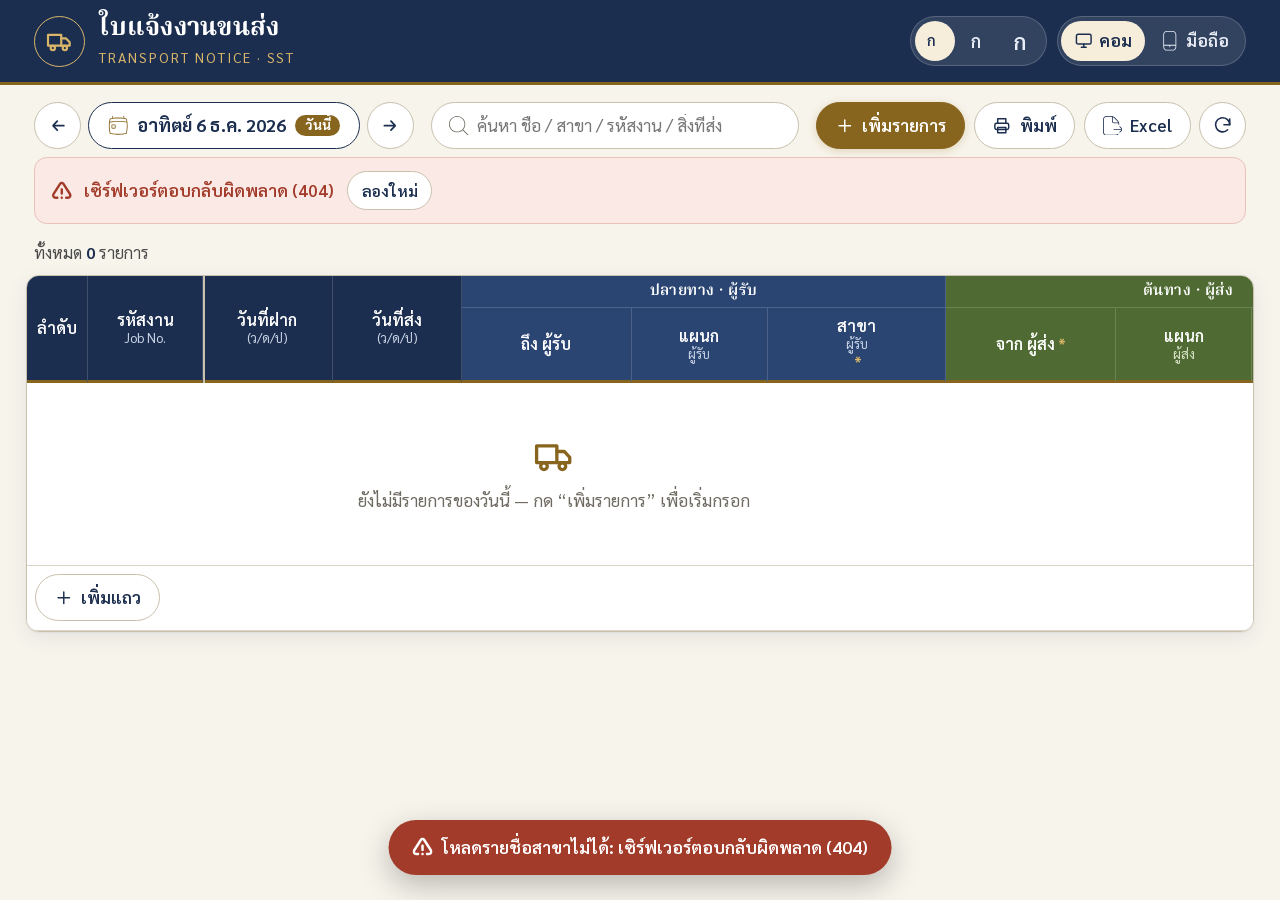
==== index.html @ 35121dd3 "Use root index and align transport form with supplied SST and All Shop workbooks" ====
<!DOCTYPE html>
<html lang="th">
<head>
  <meta charset="UTF-8">
  <meta name="viewport" content="width=device-width, initial-scale=1.0, viewport-fit=cover">
  <meta name="theme-color" content="#1B2E4F">
  <title>ใบแจ้งงานขนส่ง</title>
  <link rel="icon" href="data:image/svg+xml,%3Csvg xmlns='http://www.w3.org/2000/svg' viewBox='0 0 32 32'%3E%3Crect width='32' height='32' rx='8' fill='%231B2E4F'/%3E%3Cg fill='none' stroke='%23D9B66A' stroke-width='2' stroke-linecap='round' stroke-linejoin='round'%3E%3Cpath d='M5 10h12v10H5z'/%3E%3Cpath d='M17 13h5l4 4v3h-9'/%3E%3Ccircle cx='9.5' cy='22.5' r='2'/%3E%3Ccircle cx='21.5' cy='22.5' r='2'/%3E%3C/g%3E%3C/svg%3E">
  <link rel="preconnect" href="https://fonts.googleapis.com">
  <link rel="preconnect" href="https://fonts.gstatic.com" crossorigin>
  <link href="https://fonts.googleapis.com/css2?family=Sarabun:wght@400;500;600;700&family=Noto+Serif+Thai:wght@600;700&display=swap" rel="stylesheet">
  <link rel="stylesheet" href="docs/css/style.css">
</head>
<body>

  <!-- ===== หัวเว็บ ===== -->
  <header class="topbar">
    <div class="brand">
      <span class="brand-mark" id="brandMark"></span>
      <div class="brand-text">
        <h1>ใบแจ้งงานขนส่ง</h1>
        <p>Transport Notice · SST</p>
      </div>
    </div>
    <div class="top-tools">
      <div class="seg seg-size" role="group" aria-label="ขนาดตัวอักษร">
        <button type="button" data-size="1" aria-label="ตัวอักษรปกติ">ก</button>
        <button type="button" data-size="2" aria-label="ตัวอักษรใหญ่">ก</button>
        <button type="button" data-size="3" aria-label="ตัวอักษรใหญ่มาก">ก</button>
      </div>
      <div class="seg seg-view" role="group" aria-label="รูปแบบหน้าจอ">
        <button type="button" data-view="desktop" id="viewDesktop"></button>
        <button type="button" data-view="mobile" id="viewMobile"></button>
      </div>
    </div>
  </header>

  <!-- ===== แถบเครื่องมือ ===== -->
  <section class="toolbar">
    <div class="date-nav">
      <button type="button" class="btn-icon" id="datePrev" aria-label="วันก่อนหน้า"></button>
      <button type="button" class="date-current" id="dateCurrent"></button>
      <button type="button" class="btn-icon" id="dateNext" aria-label="วันถัดไป"></button>
      <button type="button" class="btn btn-ghost" id="dateToday">วันนี้</button>
    </div>
    <label class="search">
      <span id="searchIcon"></span>
      <input type="search" id="searchBox" placeholder="ค้นหา ชื่อ / สาขา / รหัสงาน / สิ่งที่ส่ง" autocomplete="off">
    </label>
    <div class="actions">
      <button type="button" class="btn btn-gold" id="btnAdd"></button>
      <button type="button" class="btn btn-ghost" id="btnPrint"></button>
      <button type="button" class="btn btn-ghost" id="btnExcel"></button>
      <button type="button" class="btn-icon" id="btnRefresh" aria-label="โหลดข้อมูลใหม่"></button>
    </div>
  </section>

  <div class="banner" id="banner" hidden></div>

  <div class="summary" id="summary"></div>

  <!-- ===== เวอร์ชันคอม: ตารางแบบ Excel ===== -->
  <main class="sheet-wrap" id="sheetWrap">
    <table class="sheet" id="sheet">
      <colgroup>
        <col class="c-no"><col class="c-job"><col class="c-date"><col class="c-date">
        <col class="c-name"><col class="c-dept"><col class="c-branch">
        <col class="c-name"><col class="c-dept"><col class="c-branch">
        <col class="c-item"><col class="c-qty"><col class="c-unit"><col class="c-remark"><col class="c-act">
      </colgroup>
      <thead>
        <tr class="hg">
          <th rowspan="2" class="sticky-1">ลำดับ</th>
          <th rowspan="2" class="sticky-2">รหัสงาน<small>Job No.</small></th>
          <th rowspan="2">วันที่ฝาก<small>(ว/ด/ป)</small></th>
          <th rowspan="2">วันที่ส่ง<small>(ว/ด/ป)</small></th>
          <th colspan="3" class="grp grp-to">ปลายทาง · ผู้รับ</th>
          <th colspan="3" class="grp grp-from">ต้นทาง · ผู้ส่ง</th>
          <th colspan="3" class="grp grp-item">สิ่งที่ส่ง</th>
          <th rowspan="2">หมายเหตุ</th>
          <th rowspan="2" class="th-act"></th>
        </tr>
        <tr class="hc">
          <th class="col-to">ถึง ผู้รับ</th>
          <th class="col-to">แผนก<small>ผู้รับ</small></th>
          <th class="col-to">สาขา<small>ผู้รับ</small><i class="req">*</i></th>
          <th class="col-from">จาก ผู้ส่ง<i class="req">*</i></th>
          <th class="col-from">แผนก<small>ผู้ส่ง</small></th>
          <th class="col-from">สาขา<small>ผู้ส่ง</small></th>
          <th class="col-item">รายละเอียด สิ่งที่ส่ง<i class="req">*</i></th>
          <th class="col-item">จำนวน</th>
          <th class="col-item">หน่วย</th>
        </tr>
      </thead>
      <tbody id="sheetBody"></tbody>
    </table>
  </main>

  <!-- ===== เวอร์ชันมือถือ: การ์ด ===== -->
  <main class="cards" id="cards"></main>
  <button type="button" class="fab" id="fab"></button>

  <!-- ===== ป๊อปอัพเลือกสาขา ===== -->
  <div class="overlay" id="branchModal" hidden>
    <div class="modal modal-branch" role="dialog" aria-modal="true" aria-labelledby="branchTitle">
      <div class="modal-head">
        <h2 id="branchTitle">เลือกสาขา</h2>
        <button type="button" class="btn-icon" data-close aria-label="ปิด"></button>
      </div>
      <label class="search search-lg">
        <span class="search-ic"></span>
        <input type="search" id="branchSearch" placeholder="พิมพ์รหัส ชื่อสาขา หรือเลขสาขา เช่น PG, Paragon, 0004" autocomplete="off" enterkeyhint="search">
      </label>
      <div class="chips" id="branchBrands"></div>
      <div class="branch-list" id="branchList" role="listbox"></div>
      <div class="modal-foot">
        <button type="button" class="btn btn-ghost" id="branchClear">ล้างค่าสาขา</button>
        <button type="button" class="btn btn-ghost" data-close>ปิด</button>
      </div>
    </div>
  </div>

  <!-- ===== ปฏิทิน ===== -->
  <div class="overlay overlay-light" id="calModal" hidden>
    <div class="modal modal-cal" role="dialog" aria-modal="true" aria-label="เลือกวันที่">
      <div class="cal-head">
        <button type="button" class="btn-icon" id="calPrev" aria-label="เดือนก่อน"></button>
        <div class="cal-title" id="calTitle"></div>
        <button type="button" class="btn-icon" id="calNext" aria-label="เดือนถัดไป"></button>
      </div>
      <div class="cal-grid cal-dow"><span>อา</span><span>จ</span><span>อ</span><span>พ</span><span>พฤ</span><span>ศ</span><span>ส</span></div>
      <div class="cal-grid" id="calDays"></div>
      <div class="cal-foot">
        <button type="button" class="btn btn-ghost" id="calToday">วันนี้</button>
        <button type="button" class="btn btn-ghost" id="calTomorrow">พรุ่งนี้</button>
        <button type="button" class="btn btn-ghost" data-close>ปิด</button>
      </div>
    </div>
  </div>

  <!-- ===== ฟอร์มกรอก (มือถือ) ===== -->
  <div class="overlay" id="formModal" hidden>
    <form class="modal modal-form" id="jobForm" role="dialog" aria-modal="true" aria-labelledby="formTitle" novalidate>
      <div class="modal-head">
        <h2 id="formTitle">เพิ่มรายการ</h2>
        <button type="button" class="btn-icon" data-close aria-label="ปิด"></button>
      </div>
      <div class="form-body" id="formBody"></div>
      <div class="modal-foot form-foot">
        <button type="button" class="btn btn-danger-ghost" id="formDelete" hidden></button>
        <button type="button" class="btn btn-ghost" data-close>ยกเลิก</button>
        <button type="submit" class="btn btn-gold btn-lg" id="formSave"></button>
      </div>
    </form>
  </div>

  <!-- ===== ยืนยัน ===== -->
  <div class="overlay" id="confirmModal" hidden>
    <div class="modal modal-confirm" role="alertdialog" aria-modal="true" aria-labelledby="confirmTitle">
      <h2 id="confirmTitle"></h2>
      <p id="confirmMsg"></p>
      <div class="modal-foot">
        <button type="button" class="btn btn-ghost" id="confirmNo">ไม่ใช่</button>
        <button type="button" class="btn btn-danger" id="confirmYes">ใช่</button>
      </div>
    </div>
  </div>

  <div class="toast" id="toast" role="status" aria-live="polite"></div>
  <div class="print-area" id="printArea"></div>

  <script src="docs/js/config.js"></script>
  <script src="docs/js/icons.js"></script>
  <script src="docs/js/app.js"></script>
</body>
</html>
---- docs/css/style.css ----
/* =============================================================================
   ใบแจ้งงานขนส่ง — สไตล์หลัก
   โทน: กรมท่า + ทอง + งาช้าง (หรู มินิมอล) · ตัวใหญ่ คอนทราสต์สูง อ่านง่ายสำหรับผู้สูงวัย
   ขนาดทุกอย่างเป็น rem → ปุ่ม "ก ก ก" ปรับ font-size ของ <html> แล้วขยายทั้งหน้า
   ============================================================================= */
:root {
  --navy: #1B2E4F;
  --navy-2: #2A4572;
  --navy-soft: #E6EBF3;
  --gold: #88651F;
  --gold-2: #D9B66A;
  --gold-soft: #F6EEDB;
  --green: #4F6B33;
  --green-soft: #EAF0E0;
  --lav: #E7E8F6;
  --bg: #F7F4EC;
  --paper: #FFFFFF;
  --line: #DCD5C6;
  --line-2: #C9C0AD;
  --ink: #1C1C1C;
  --ink-2: #4A4A4A;
  --muted: #6E6A61;
  --ok: #2E7D4F;
  --ok-soft: #E3F2E8;
  --danger: #A23B2A;
  --danger-soft: #FBE9E5;
  --radius: 0.75rem;
  --shadow: 0 1px 2px rgba(27, 46, 79, .06), 0 6px 20px rgba(27, 46, 79, .08);
  --font: "Sarabun", "Noto Sans Thai", "Leelawadee UI", Tahoma, sans-serif;
  --serif: "Noto Serif Thai", "Sarabun", serif;
  color-scheme: light;
}

html { font-size: 17px; -webkit-text-size-adjust: 100%; }
html[data-size="2"] { font-size: 19px; }
html[data-size="3"] { font-size: 21px; }
.is-today { flex-shrink: 0; white-space: nowrap; }

@media (prefers-reduced-motion: reduce) {
  *, *::before, *::after { animation-duration: .01ms !important; transition-duration: .01ms !important; scroll-behavior: auto !important; }
}

* { box-sizing: border-box; }

body {
  margin: 0;
  background: var(--bg);
  color: var(--ink);
  font-family: var(--font);
  font-size: 1rem;
  line-height: 1.5;
  min-height: 100vh;
}

button, input, select, textarea { font: inherit; color: inherit; }
button { cursor: pointer; }
[hidden] { display: none !important; }

.ic { width: 1.15em; height: 1.15em; fill: currentColor; flex-shrink: 0; vertical-align: -0.2em; }

:focus-visible { outline: 3px solid var(--gold-2); outline-offset: 2px; }

/* ---------- ปุ่ม ---------- */
.btn {
  display: inline-flex; align-items: center; justify-content: center; gap: .45rem;
  min-height: 2.75rem; padding: .45rem 1.05rem;
  border-radius: 999px; border: 1.5px solid transparent;
  font-weight: 600; white-space: nowrap;
  transition: background .15s, border-color .15s, transform .05s;
}
.btn:active { transform: translateY(1px); }
.btn-gold { background: var(--gold); color: #fff; border-color: var(--gold); box-shadow: 0 2px 8px rgba(176, 138, 62, .3); }
.btn-gold:hover { background: #9C7A35; }
.btn-ghost { background: var(--paper); border-color: var(--line-2); color: var(--navy); }
.btn-ghost:hover { border-color: var(--navy); background: var(--navy-soft); }
.btn-ok { background: var(--ok); color: #fff; border-color: var(--ok); }
.btn-ok:hover { background: #256B42; }
.btn-danger { background: var(--danger); color: #fff; border-color: var(--danger); }
.btn-danger-ghost { background: var(--paper); color: var(--danger); border-color: #E2B6AD; margin-right: auto; }
.btn-lg { min-height: 3.2rem; padding-inline: 1.6rem; font-size: 1.08rem; }
.btn-sm { min-height: 2.3rem; padding: .25rem .8rem; font-size: .92rem; }

.btn-icon {
  display: inline-grid; place-items: center;
  width: 2.75rem; height: 2.75rem; border-radius: 999px;
  border: 1.5px solid var(--line-2); background: var(--paper); color: var(--navy);
}
.btn-icon:hover { border-color: var(--navy); background: var(--navy-soft); }
.btn-icon .ic { width: 1.25rem; height: 1.25rem; }

/* ---------- หัวเว็บ ---------- */
.topbar {
  display: flex; align-items: center; justify-content: space-between; gap: 1rem;
  padding: .85rem clamp(1rem, 3vw, 2rem);
  background: var(--navy);
  color: #fff;
  border-bottom: 3px solid var(--gold);
}
.brand { display: flex; align-items: center; gap: .85rem; min-width: 0; }
.brand-mark {
  display: grid; place-items: center; flex-shrink: 0;
  width: 3rem; height: 3rem; border-radius: 50%;
  border: 1.5px solid var(--gold-2); color: var(--gold-2);
}
.brand-mark .ic { width: 1.7rem; height: 1.7rem; }
.brand-text h1 { margin: 0; font-family: var(--serif); font-weight: 700; font-size: 1.5rem; line-height: 1.2; letter-spacing: .01em; }
.brand-text p { margin: .1rem 0 0; color: var(--gold-2); font-size: .82rem; letter-spacing: .14em; text-transform: uppercase; }

.top-tools { display: flex; gap: .6rem; align-items: center; }
.seg { display: inline-flex; padding: .2rem; gap: .15rem; border-radius: 999px; background: rgba(255, 255, 255, .1); border: 1px solid rgba(255, 255, 255, .18); }
.seg button {
  display: inline-flex; align-items: center; gap: .35rem;
  min-height: 2.4rem; min-width: 2.4rem; padding: 0 .75rem;
  border: 0; border-radius: 999px; background: transparent; color: #E9EDF5; font-weight: 600;
}
.seg button.on { background: var(--gold-soft); color: var(--navy); }
.seg-size button:nth-child(1) { font-size: .85rem; }
.seg-size button:nth-child(2) { font-size: 1.05rem; }
.seg-size button:nth-child(3) { font-size: 1.3rem; }

/* ---------- แถบเครื่องมือ ---------- */
.toolbar {
  display: flex; flex-wrap: wrap; align-items: center; gap: .75rem 1rem;
  padding: 1rem clamp(1rem, 3vw, 2rem) .5rem;
}
.date-nav { display: flex; align-items: center; gap: .45rem; }
.date-current {
  display: inline-flex; align-items: center; gap: .55rem;
  min-height: 2.75rem; padding: .35rem 1.1rem;
  border-radius: 999px; border: 1.5px solid var(--navy); background: var(--paper);
  color: var(--navy); font-weight: 700; font-size: 1.05rem;
}
.date-current:hover { background: var(--navy-soft); }
.date-current .ic { color: var(--gold); }
.date-current .is-today { font-size: .78rem; font-weight: 700; color: #fff; background: var(--gold); border-radius: 999px; padding: .05rem .55rem; }

.search {
  min-width: 0;
  flex: 1 1 18rem; display: flex; align-items: center; gap: .5rem;
  min-height: 2.75rem; padding: 0 1rem;
  border-radius: 999px; border: 1.5px solid var(--line-2); background: var(--paper); color: var(--muted);
}
.search:focus-within { border-color: var(--navy); box-shadow: 0 0 0 3px var(--navy-soft); }
.search input { flex: 1; min-width: 0; border: 0; outline: 0; background: transparent; color: var(--ink); padding: .5rem 0; }
.actions { display: flex; flex-wrap: wrap; gap: .5rem; align-items: center; }

.summary { padding: .25rem clamp(1rem, 3vw, 2rem) .6rem; color: var(--ink-2); font-size: .95rem; }
.summary b { color: var(--navy); }

.banner {
  margin: 0 clamp(1rem, 3vw, 2rem) .75rem; padding: .75rem 1rem;
  display: flex; align-items: center; gap: .75rem; flex-wrap: wrap;
  border-radius: var(--radius); background: var(--danger-soft); color: var(--danger); border: 1px solid #E8C2B9; font-weight: 600;
}

/* =============================================================================
   เวอร์ชันคอม: ตารางแบบ Excel
   ============================================================================= */
.sheet-wrap {
  margin: 0 clamp(.5rem, 2vw, 2rem) 2rem;
  overflow: auto;
  max-height: calc(100vh - 13rem);
  background: var(--paper);
  border: 1px solid var(--line-2);
  border-radius: var(--radius);
  box-shadow: var(--shadow);
}
.sheet { border-collapse: separate; border-spacing: 0; width: max-content; min-width: 100%; table-layout: fixed; }
.c-no { width: 3.6rem; } .c-job { width: 6.8rem; } .c-date { width: 7.6rem; }
.c-name { width: 10rem; } .c-dept { width: 8rem; } .c-branch { width: 10.5rem; }
.c-item { width: 14rem; } .c-qty { width: 8.4rem; } .c-unit { width: 6.2rem; } .c-remark { width: 11rem; } .c-act { width: 8.8rem; }

.sheet thead { position: sticky; top: 0; z-index: 3; }
.sheet th {
  background: var(--navy); color: #fff; font-weight: 600; font-size: .95rem; line-height: 1.25;
  padding: .45rem .4rem; text-align: center; vertical-align: middle;
  border-right: 1px solid rgba(255, 255, 255, .16); border-bottom: 1px solid rgba(255, 255, 255, .16);
}
.sheet th small { display: block; font-weight: 400; font-size: .76rem; color: #CBD5E6; }
.sheet .hc th { border-bottom: 3px solid var(--gold); }
.sheet .hg th[rowspan] { border-bottom: 3px solid var(--gold); }
.sheet th.grp { font-family: var(--serif); letter-spacing: .03em; padding: .35rem; font-size: .9rem; }
.sheet th.grp-to, .sheet th.col-to { background: var(--navy-2); }
.sheet th.grp-from, .sheet th.col-from { background: var(--green); }
.sheet th.col-from small { color: #DCE6CD; }
.sheet th.grp-item, .sheet th.col-item { background: #7B5E26; }
.sheet th.col-item small { color: #EADBB8; }
.sheet .req { color: var(--gold-2); font-style: normal; margin-left: .15rem; }

.sheet td {
  height: 3.1rem; padding: 0;
  border-right: 1px solid var(--line); border-bottom: 1px solid var(--line);
  background: var(--paper); vertical-align: middle;
}
.sheet tbody tr:hover td { background: #FDFBF5; }
.sheet tbody tr:hover td.td-job { background: #DCDEF2; }

.sticky-1, .sticky-2 { position: sticky; z-index: 2; }
.sticky-1 { left: 0; }
.sticky-2 { left: 3.6rem; box-shadow: 2px 0 0 var(--line-2); }
.sheet thead .sticky-1, .sheet thead .sticky-2 { z-index: 4; }

.td-no { text-align: center; font-weight: 700; color: var(--navy); background: #FBF8F1 !important; }
.td-job { text-align: center; font-weight: 700; color: var(--navy); background: var(--lav) !important; letter-spacing: .02em; }
.td-job .draft-tag { font-size: .8rem; font-weight: 600; color: var(--gold); background: var(--gold-soft); border-radius: 999px; padding: .1rem .5rem; }

/* ช่องกรอกในตาราง = หน้าตาเหมือนเซลล์ Excel */
.cell-in, .cell-btn {
  display: block; width: 100%; height: 100%; min-height: 3.1rem;
  padding: .3rem .55rem;
  border: 0; border-radius: 0; background: transparent; color: var(--ink);
  text-align: left; outline: none;
}
.cell-in:focus, .cell-btn:focus { box-shadow: inset 0 0 0 2.5px var(--gold); background: #FFFDF6; }
.cell-in::placeholder { color: #B3AC9E; }
select.cell-in { appearance: none; -webkit-appearance: none; padding-right: 1.8rem; cursor: pointer;
  background: url("data:image/svg+xml,%3Csvg xmlns='http://www.w3.org/2000/svg' viewBox='0 0 24 24'%3E%3Cpath d='M7 10l5 5 5-5' fill='none' stroke='%231B2E4F' stroke-width='2' stroke-linecap='round' stroke-linejoin='round'/%3E%3C/svg%3E") no-repeat right .45rem center / 1.1rem; }
.cell-btn { display: flex; align-items: center; gap: .4rem; overflow: hidden; }
.cell-btn:hover { background: var(--gold-soft); }
.cell-btn .ic { color: var(--gold); }
.cell-date { justify-content: center; font-variant-numeric: tabular-nums; }
.cell-branch .b-code { font-weight: 700; color: var(--navy); }
.cell-branch .b-name { color: var(--ink-2); font-size: .85rem; white-space: nowrap; overflow: hidden; text-overflow: ellipsis; min-width: 0; }
.cell-branch .b-empty { color: #B3AC9E; }
.td-missing { background: var(--danger-soft) !important; }
.td-missing .cell-in::placeholder, .td-missing .b-empty { color: #C98E83; }

/* ตัวเพิ่ม-ลดจำนวน  [-] 21 [+] */
.stepper { display: flex; align-items: center; justify-content: center; gap: .2rem; height: 100%; padding: 0 .25rem; }
.stepper button {
  display: grid; place-items: center; flex-shrink: 0;
  width: 2.1rem; height: 2.1rem; border-radius: 50%;
  border: 1.5px solid var(--line-2); background: var(--paper); color: var(--navy);
}
.stepper button:hover { border-color: var(--navy); background: var(--navy-soft); }
.stepper input {
  width: 3.2rem; min-width: 0; text-align: center; font-weight: 700; font-size: 1.05rem;
  border: 0; border-bottom: 2px solid var(--line); background: transparent; padding: .2rem 0;
  -moz-appearance: textfield; appearance: textfield;
}
.stepper input:focus { outline: none; border-bottom-color: var(--gold); }
.stepper input::-webkit-outer-spin-button, .stepper input::-webkit-inner-spin-button { -webkit-appearance: none; margin: 0; }

.td-act { padding: 0 .35rem !important; }
.row-act { display: flex; align-items: center; justify-content: center; gap: .3rem; }
.row-act .btn-icon { width: 2.3rem; height: 2.3rem; }
.row-act .btn-icon .ic { width: 1.05rem; height: 1.05rem; }
.row-act .btn-icon.del:hover { color: var(--danger); border-color: var(--danger); background: var(--danger-soft); }
.status { display: inline-grid; place-items: center; width: 1.6rem; height: 1.6rem; }
.status.ok { color: var(--ok); }
.status.err { color: var(--danger); cursor: pointer; }
.status.saving::after {
  content: ""; width: 1rem; height: 1rem; border-radius: 50%;
  border: 2.5px solid var(--gold-soft); border-top-color: var(--gold); animation: spin .8s linear infinite;
}
@keyframes spin { to { transform: rotate(360deg); } }

tr.is-draft td { background: #FFFCF3; }
tr.is-draft td.td-no { color: var(--muted); }
tr.flash td { animation: flash 1.6s ease-out; }
@keyframes flash { from { background: var(--gold-soft); } }

.sheet-empty td { height: auto; padding: 3rem 1rem; text-align: center; color: var(--muted); background: var(--paper) !important; }
.sheet-empty .ic { width: 2.6rem; height: 2.6rem; color: var(--gold); display: block; margin: 0 auto .6rem; }
.add-row td { background: var(--paper) !important; padding: .5rem; height: auto; }

/* =============================================================================
   เวอร์ชันมือถือ: การ์ด
   ============================================================================= */
.cards { display: none; padding: 0 1rem 7rem; gap: .9rem; flex-direction: column; }
.card {
  position: relative; background: var(--paper); border: 1px solid var(--line); border-radius: 1rem;
  box-shadow: var(--shadow); padding: 1rem 1rem .85rem; overflow: hidden;
}
.card::before { content: ""; position: absolute; inset: 0 auto 0 0; width: 5px; background: var(--gold); }
.card-top { display: flex; align-items: center; gap: .65rem; margin-bottom: .55rem; }
.card-no {
  display: grid; place-items: center; flex-shrink: 0;
  width: 2.3rem; height: 2.3rem; border-radius: 50%; background: var(--navy); color: #fff; font-weight: 700;
}
.card-job { font-weight: 700; color: var(--navy); font-size: 1.12rem; letter-spacing: .02em; }
.card-date { margin-left: auto; text-align: right; font-size: .85rem; color: var(--ink-2); line-height: 1.3; }
.card-date b { color: var(--ink); font-size: .95rem; }
.card-row { display: grid; grid-template-columns: 4.3rem 1fr; gap: .5rem; padding: .4rem 0; border-top: 1px dashed var(--line); }
.card-row .lbl { font-size: .85rem; font-weight: 700; padding-top: .1rem; }
.card-row .lbl.to { color: var(--navy-2); }
.card-row .lbl.from { color: var(--green); }
.card-row .lbl.item { color: var(--gold); }
.card-row .main { font-weight: 600; }
.card-row .main .b-code { color: var(--navy); font-weight: 700; }
.card-row .sub { color: var(--ink-2); font-size: .92rem; }
.card-qty { display: inline-block; margin-left: .35rem; padding: .05rem .6rem; border-radius: 999px; background: var(--gold-soft); color: #7A5D22; font-weight: 700; white-space: nowrap; }
.card-act { display: flex; gap: .5rem; margin-top: .6rem; }
.card-act .btn { flex: 1; min-height: 2.6rem; padding-inline: .5rem; }
.card-act .del { color: var(--danger); flex: 0 0 auto; }
.cards-empty { text-align: center; padding: 3rem 1rem; color: var(--muted); }
.cards-empty .ic { width: 3rem; height: 3rem; color: var(--gold); display: block; margin: 0 auto .75rem; }

.fab {
  display: none; position: fixed; z-index: 20;
  right: 1rem; bottom: calc(1rem + env(safe-area-inset-bottom));
  align-items: center; gap: .5rem;
  min-height: 3.6rem; padding: 0 1.5rem;
  border: 0; border-radius: 999px; background: var(--gold); color: #fff;
  font-size: 1.12rem; font-weight: 700; box-shadow: 0 6px 20px rgba(176, 138, 62, .45);
}
.fab .ic { width: 1.4rem; height: 1.4rem; }

/* สลับรูปแบบหน้าจอ */
body.view-mobile .sheet-wrap { display: none; }
body.view-mobile .cards { display: flex; }
body.view-mobile .fab { display: inline-flex; }
body.view-mobile #btnAdd { display: none; }

/* =============================================================================
   ป๊อปอัพ
   ============================================================================= */
.overlay {
  position: fixed; inset: 0; z-index: 50;
  display: flex; align-items: center; justify-content: center; padding: 1rem;
  background: rgba(19, 30, 50, .5);
  animation: fade .15s ease-out;
}
.overlay-light { background: rgba(19, 30, 50, .25); }
@keyframes fade { from { opacity: 0; } }
.modal {
  width: min(36rem, 100%); max-height: calc(100vh - 2rem); display: flex; flex-direction: column;
  background: var(--paper); border-radius: 1.1rem; box-shadow: 0 20px 60px rgba(0, 0, 0, .25);
  border-top: 4px solid var(--gold);
  animation: pop .18s ease-out;
}
@keyframes pop { from { transform: translateY(10px); opacity: 0; } }
.modal-head { display: flex; align-items: center; justify-content: space-between; gap: 1rem; padding: 1rem 1.25rem .5rem; }
.modal-head h2, .modal-confirm h2 { margin: 0; font-family: var(--serif); color: var(--navy); font-size: 1.3rem; }
.modal-foot { display: flex; justify-content: flex-end; gap: .6rem; padding: .85rem 1.25rem 1.1rem; border-top: 1px solid var(--line); flex-wrap: wrap; }

/* เลือกสาขา */
.modal-branch { height: min(42rem, calc(100vh - 2rem)); }
.modal .search-lg { margin: .25rem 1.25rem .6rem; min-height: 3.2rem; flex: 0 0 auto; font-size: 1.08rem; }
.chips { display: flex; gap: .4rem; padding: 0 1.25rem .6rem; flex-wrap: wrap; }
.chip {
  min-height: 2.3rem; padding: 0 .95rem; border-radius: 999px;
  border: 1.5px solid var(--line-2); background: var(--paper); color: var(--ink-2); font-weight: 600; font-size: .92rem;
}
.chip.on { background: var(--navy); border-color: var(--navy); color: #fff; }
.branch-list { flex: 1; overflow-y: auto; padding: 0 .75rem .5rem; overscroll-behavior: contain; }
.bl-head { padding: .6rem .5rem .3rem; font-size: .82rem; font-weight: 700; color: var(--gold); letter-spacing: .05em; }
.bl-item {
  display: flex; align-items: center; gap: .75rem; width: 100%;
  min-height: 3.4rem; padding: .45rem .6rem; margin-bottom: .2rem;
  border: 1.5px solid transparent; border-radius: .7rem; background: transparent; text-align: left;
}
.bl-item:hover, .bl-item.active { background: var(--gold-soft); border-color: var(--gold-2); }
.bl-item.selected { background: var(--navy-soft); border-color: var(--navy); }
.bl-code {
  flex-shrink: 0; min-width: 4.6rem; padding: .2rem .55rem; border-radius: .5rem; text-align: center;
  background: var(--navy); color: #fff; font-weight: 700; letter-spacing: .02em;
}
.bl-name { flex: 1; min-width: 0; font-weight: 600; }
.bl-meta { flex-shrink: 0; font-size: .82rem; color: var(--muted); text-align: right; line-height: 1.25; }
.bl-item mark { background: #F5DFA6; color: inherit; border-radius: .2rem; padding: 0 .05rem; }
.bl-free .bl-code { background: var(--gold); }
.bl-more { padding: .75rem .5rem; text-align: center; color: var(--muted); font-size: .9rem; }

/* ปฏิทิน */
.modal-cal { width: min(25rem, 100%); padding-bottom: 0; }
.cal-head { display: flex; align-items: center; justify-content: space-between; padding: 1rem 1rem .5rem; }
.cal-title { text-align: center; font-family: var(--serif); font-weight: 700; color: var(--navy); font-size: 1.2rem; line-height: 1.25; }
.cal-title small { display: block; font-family: var(--font); font-weight: 400; font-size: .8rem; color: var(--muted); }
.cal-grid { display: grid; grid-template-columns: repeat(7, 1fr); gap: .25rem; padding: 0 1rem; }
.cal-dow span { text-align: center; font-size: .85rem; font-weight: 700; color: var(--muted); padding: .2rem 0; }
.cal-dow span:first-child { color: var(--danger); }
.cal-day {
  aspect-ratio: 1; min-height: 2.6rem; border-radius: 50%;
  border: 1.5px solid transparent; background: transparent; font-weight: 600; font-size: 1.05rem;
  font-variant-numeric: tabular-nums;
}
.cal-day:hover { background: var(--gold-soft); }
.cal-day.out { color: #BDB6A8; }
.cal-day.today { border-color: var(--gold); color: var(--gold); }
.cal-day.sel { background: var(--navy); color: #fff; border-color: var(--navy); }
.cal-foot { display: flex; gap: .5rem; padding: .85rem 1rem 1rem; justify-content: center; flex-wrap: wrap; }

/* ฟอร์ม */
.modal-form { width: min(40rem, 100%); height: min(52rem, calc(100vh - 2rem)); }
.form-body { flex: 1; overflow-y: auto; padding: .25rem 1.25rem 1rem; overscroll-behavior: contain; }
.fsec { margin-top: .9rem; padding: .85rem .9rem .95rem; border-radius: .9rem; border: 1px solid var(--line); background: #FDFBF6; }
.fsec h3 { margin: 0 0 .55rem; font-size: 1rem; font-family: var(--serif); display: flex; align-items: center; gap: .45rem; }
.fsec.to h3 { color: var(--navy-2); }
.fsec.from h3 { color: var(--green); }
.fsec.item h3 { color: var(--gold); }
.fsec.to { border-left: 5px solid var(--navy-2); }
.fsec.from { border-left: 5px solid var(--green); }
.fsec.item { border-left: 5px solid var(--gold); }
.fgrid { display: grid; grid-template-columns: 1fr 1fr; gap: .7rem; }
.fgrid .full { grid-column: 1 / -1; }
.field label { display: block; font-size: .92rem; font-weight: 700; color: var(--ink-2); margin-bottom: .25rem; }
.field label .req { color: var(--danger); }
.f-in, .f-btn {
  display: flex; align-items: center; gap: .5rem; width: 100%;
  min-height: 3.1rem; padding: .5rem .85rem;
  border: 1.5px solid var(--line-2); border-radius: .7rem; background: var(--paper); text-align: left;
}
.f-in:focus, .f-btn:focus { outline: none; border-color: var(--navy); box-shadow: 0 0 0 3px var(--navy-soft); }
textarea.f-in { min-height: 4.6rem; resize: vertical; }
select.f-in { appearance: none; -webkit-appearance: none; font-weight: 600;
  background: var(--paper) url("data:image/svg+xml,%3Csvg xmlns='http://www.w3.org/2000/svg' viewBox='0 0 24 24'%3E%3Cpath d='M7 10l5 5 5-5' fill='none' stroke='%231B2E4F' stroke-width='2' stroke-linecap='round' stroke-linejoin='round'/%3E%3C/svg%3E") no-repeat right .8rem center / 1.2rem; }
.f-btn .ic { color: var(--gold); }
.f-btn .ph { color: #9C958A; }
.f-btn .b-code { font-weight: 700; color: var(--navy); }
.f-btn .b-name { color: var(--ink-2); font-size: .92rem; overflow: hidden; text-overflow: ellipsis; white-space: nowrap; }
.field.missing .f-in, .field.missing .f-btn { border-color: var(--danger); background: var(--danger-soft); }
.stepper-lg { justify-content: flex-start; gap: .6rem; padding: 0; }
.stepper-lg button { width: 3.1rem; height: 3.1rem; }
.stepper-lg button .ic { width: 1.4rem; height: 1.4rem; }
.stepper-lg input { width: 4.6rem; font-size: 1.4rem; border: 1.5px solid var(--line-2); border-radius: .7rem; padding: .35rem 0; background: var(--paper); }
.form-foot .btn-lg { min-width: 9rem; }

.modal-confirm { width: min(26rem, 100%); padding: 1.4rem 1.4rem 0; }
.modal-confirm p { margin: .6rem 0 1.2rem; color: var(--ink-2); font-size: 1.05rem; }
.modal-confirm .modal-foot { margin: 0 -1.4rem; }

/* แจ้งเตือนสั้น */
.toast {
  position: fixed; left: 50%; bottom: calc(1.5rem + env(safe-area-inset-bottom)); z-index: 80;
  transform: translate(-50%, 150%); opacity: 0; pointer-events: none;
  max-width: calc(100vw - 2rem); padding: .85rem 1.4rem; border-radius: 999px;
  background: var(--navy); color: #fff; font-weight: 600; font-size: 1.02rem; box-shadow: 0 10px 30px rgba(0, 0, 0, .25);
  display: flex; align-items: center; gap: .55rem;
  transition: transform .25s, opacity .25s;
}
.toast.show { transform: translate(-50%, 0); opacity: 1; }
.toast.ok { background: var(--ok); }
.toast.err { background: var(--danger); }
body.view-mobile .toast { bottom: calc(5.5rem + env(safe-area-inset-bottom)); }

/* =============================================================================
   จอเล็ก
   ============================================================================= */
@media (max-width: 720px) {
  .topbar { padding: .7rem 1rem; }
  .brand-mark { width: 2.5rem; height: 2.5rem; }
  .brand-text h1 { font-size: 1.22rem; }
  .brand-text p { font-size: .7rem; letter-spacing: .1em; }
  .topbar { flex-wrap: wrap; row-gap: .6rem; }
  .top-tools { margin-left: auto; }
  .seg button { padding: 0 .55rem; min-width: 2.3rem; }
  .seg button .lbl { display: none; }
  .toolbar { padding: .85rem 1rem .4rem; }
  .date-nav { width: 100%; }
  .date-nav .btn-icon { flex-shrink: 0; }
  .date-current { flex: 1; min-width: 0; justify-content: center; padding-inline: .5rem; }
  .toolbar .search { flex-basis: 100%; }
  .actions { width: 100%; }
  .actions .btn-ghost { flex: 1; }
  .summary { padding-inline: 1rem; }
  .overlay { padding: 0; align-items: flex-end; }
  .modal { width: 100%; max-height: 100%; border-radius: 1.1rem 1.1rem 0 0; }
  .modal-branch, .modal-form { height: 100%; border-radius: 0; }
  .modal-cal { border-radius: 1.1rem 1.1rem 0 0; padding-bottom: env(safe-area-inset-bottom); }
  .modal-confirm { border-radius: 1.1rem 1.1rem 0 0; }
  .fgrid { grid-template-columns: 1fr; }
  .fgrid.fgrid-2 { grid-template-columns: 1fr 1fr; gap: .5rem; }
  .fgrid-2 .f-btn { padding-inline: .6rem; gap: .35rem; }
  .modal-foot { padding-bottom: calc(1rem + env(safe-area-inset-bottom)); }
}

@media (max-width: 400px) {
  .date-current .is-today { display: none; }
  html[data-size="3"] .card-act { flex-wrap: wrap; }
  html[data-size="3"] .card-act .del { flex: 1 1 100%; }
}

/* =============================================================================
   พิมพ์ (A4 แนวนอน)
   ============================================================================= */
.print-area { display: none; }
@media print {
  @page { size: A4 landscape; margin: 10mm; }
  html { font-size: 11px; }
  body { background: #fff; }
  body > *:not(.print-area) { display: none !important; }
  .print-area { display: block; color: #000; }
  .print-area h1 { font-family: var(--serif); font-size: 1.6rem; margin: 0 0 .2rem; }
  .print-area .p-meta { display: flex; justify-content: space-between; margin-bottom: .6rem; font-size: 1rem; }
  .print-area table { width: 100%; border-collapse: collapse; }
  .print-area th, .print-area td { border: 1px solid #555; padding: .3rem .35rem; text-align: center; font-size: .95rem; }
  .print-area th { background: #1B2E4F !important; color: #fff !important; -webkit-print-color-adjust: exact; print-color-adjust: exact; }
  .print-area th.from { background: #4F6B33 !important; }
  .print-area td.l { text-align: left; }
  .print-area tr { break-inside: avoid; }
}
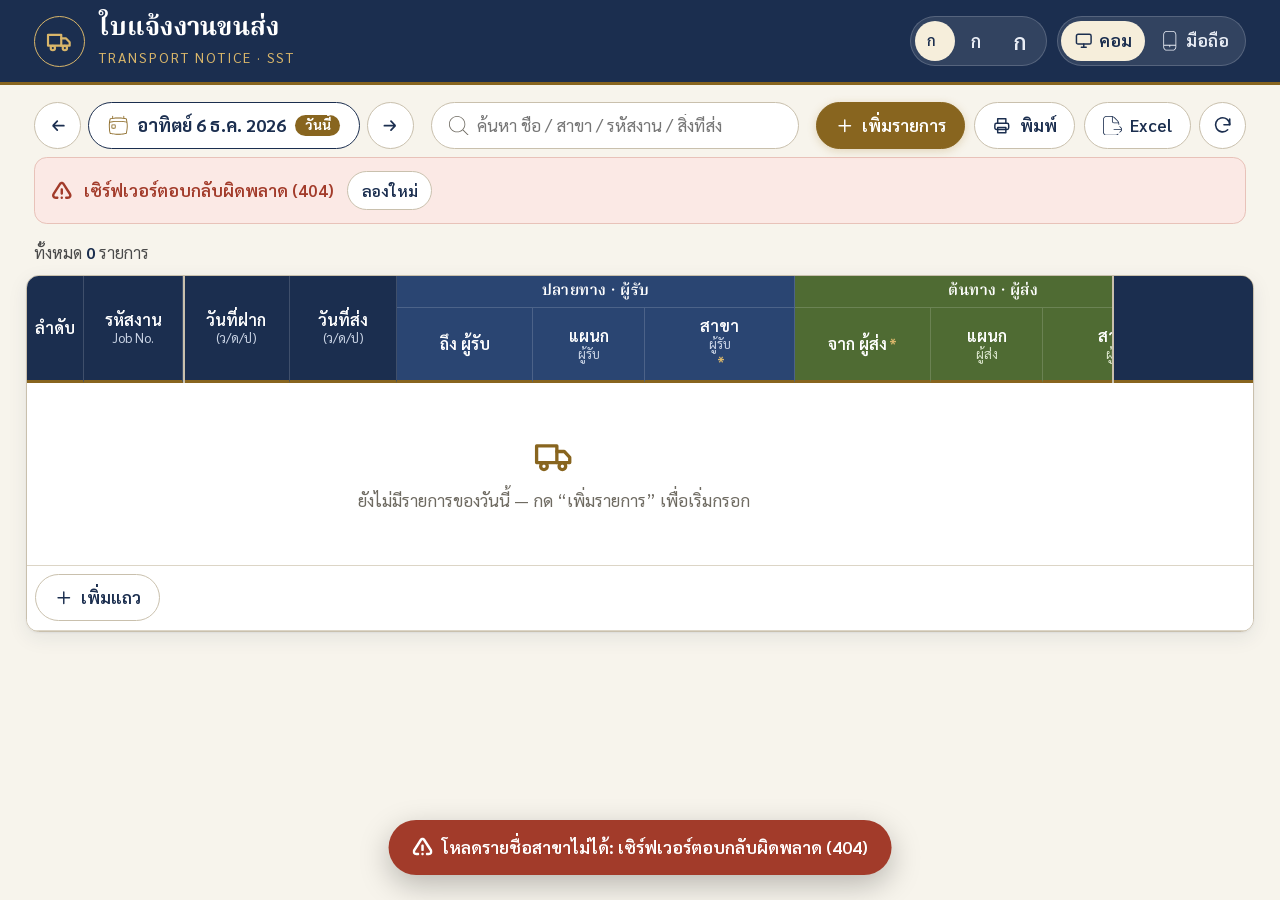
==== commit 8e09cf7e: "Make saved transport notices read-only with copy and delete only Saved rows render as plain text on " ====
--- a/index.html
+++ b/index.html
@@ -147,7 +147,6 @@
       </div>
       <div class="form-body" id="formBody"></div>
       <div class="modal-foot form-foot">
-        <button type="button" class="btn btn-danger-ghost" id="formDelete" hidden></button>
         <button type="button" class="btn btn-ghost" data-close>ยกเลิก</button>
         <button type="submit" class="btn btn-gold btn-lg" id="formSave"></button>
       </div>
@@ -166,6 +165,20 @@
     </div>
   </div>
 
+  <!-- ===== รหัสเข้าใช้งาน (เฉพาะเปิดผ่านอินเทอร์เน็ต) ===== -->
+  <div class="overlay" id="keyModal" hidden>
+    <form class="modal modal-confirm" id="keyForm" role="dialog" aria-modal="true" aria-labelledby="keyTitle" novalidate>
+      <h2 id="keyTitle">รหัสเข้าใช้งาน</h2>
+      <p id="keyMsg"></p>
+      <input class="f-in key-in" id="keyInput" type="text" autocomplete="off" autocapitalize="characters"
+             spellcheck="false" placeholder="XXXX-XXXX-XXXX" aria-labelledby="keyTitle">
+      <div class="modal-foot">
+        <button type="button" class="btn btn-ghost" id="keyCancel">ยกเลิก</button>
+        <button type="submit" class="btn btn-gold">เข้าใช้งาน</button>
+      </div>
+    </form>
+  </div>
+
   <div class="toast" id="toast" role="status" aria-live="polite"></div>
   <div class="print-area" id="printArea"></div>
 
--- a/docs/css/style.css
+++ b/docs/css/style.css
@@ -165,10 +165,12 @@
   border-radius: var(--radius);
   box-shadow: var(--shadow);
 }
-.sheet { border-collapse: separate; border-spacing: 0; width: max-content; min-width: 100%; table-layout: fixed; }
-.c-no { width: 3.6rem; } .c-job { width: 6.8rem; } .c-date { width: 7.6rem; }
-.c-name { width: 10rem; } .c-dept { width: 8rem; } .c-branch { width: 10.5rem; }
-.c-item { width: 14rem; } .c-qty { width: 8.4rem; } .c-unit { width: 6.2rem; } .c-remark { width: 11rem; } .c-act { width: 8.8rem; }
+/* width:0 + fixed = กว้างเท่าผลรวมคอลัมน์พอดี (ชื่อสาขายาวไม่ดันตารางให้กว้างขึ้น) จอกว้างกว่านี้จะขยายเต็มจอเอง
+   รวม ≈ 106rem → จอ 1920px ขนาดตัวอักษรปกติ เห็นครบไม่ต้องเลื่อน; ตัวอักษรใหญ่ เลื่อนได้ แต่ปุ่มขวาสุดตรึงไว้เสมอ */
+.sheet { border-collapse: separate; border-spacing: 0; width: 0; min-width: 100%; table-layout: fixed; }
+.c-no { width: 3.4rem; } .c-job { width: 5.8rem; } .c-date { width: 6.3rem; }
+.c-name { width: 8rem; } .c-dept { width: 6.6rem; } .c-branch { width: 8.8rem; }
+.c-item { width: 10rem; } .c-qty { width: 6.6rem; } .c-unit { width: 5.2rem; } .c-remark { width: 7.4rem; } .c-act { width: 8.2rem; }
 
 .sheet thead { position: sticky; top: 0; z-index: 3; }
 .sheet th {
@@ -197,8 +199,11 @@
 
 .sticky-1, .sticky-2 { position: sticky; z-index: 2; }
 .sticky-1 { left: 0; }
-.sticky-2 { left: 3.6rem; box-shadow: 2px 0 0 var(--line-2); }
+.sticky-2 { left: 3.4rem; box-shadow: 2px 0 0 var(--line-2); }
 .sheet thead .sticky-1, .sheet thead .sticky-2 { z-index: 4; }
+/* คอลัมน์ปุ่ม (บันทึก / ทำซ้ำ / ลบ) ตรึงขวาสุด ไม่ต้องเลื่อนไปหา */
+.th-act, .td-act { position: sticky; right: 0; z-index: 2; box-shadow: -2px 0 0 var(--line-2); }
+.sheet thead .th-act { z-index: 4; }
 
 .td-no { text-align: center; font-weight: 700; color: var(--navy); background: #FBF8F1 !important; }
 .td-job { text-align: center; font-weight: 700; color: var(--navy); background: var(--lav) !important; letter-spacing: .02em; }
@@ -225,35 +230,34 @@
 .td-missing { background: var(--danger-soft) !important; }
 .td-missing .cell-in::placeholder, .td-missing .b-empty { color: #C98E83; }
 
+/* แถวที่บันทึกแล้ว = อ่านอย่างเดียว (ข้อความยาวถูกตัดเป็น … ชี้เมาส์ดูเต็ม) */
+.cell-view { display: block; padding: 0 .55rem; line-height: 3.1rem; white-space: nowrap; overflow: hidden; text-overflow: ellipsis; color: var(--ink); }
+.cell-view.cell-branch { display: flex; align-items: center; gap: .4rem; height: 3.1rem; line-height: 1.3; }
+.cell-view.v-num { text-align: center; font-variant-numeric: tabular-nums; }
+.cell-view.v-qty { font-weight: 700; color: var(--navy); }
+
 /* ตัวเพิ่ม-ลดจำนวน  [-] 21 [+] */
-.stepper { display: flex; align-items: center; justify-content: center; gap: .2rem; height: 100%; padding: 0 .25rem; }
+.stepper { display: flex; align-items: center; justify-content: center; gap: .15rem; height: 100%; padding: 0 .15rem; }
 .stepper button {
   display: grid; place-items: center; flex-shrink: 0;
-  width: 2.1rem; height: 2.1rem; border-radius: 50%;
+  width: 1.75rem; height: 1.75rem; border-radius: 50%;
   border: 1.5px solid var(--line-2); background: var(--paper); color: var(--navy);
 }
 .stepper button:hover { border-color: var(--navy); background: var(--navy-soft); }
 .stepper input {
-  width: 3.2rem; min-width: 0; text-align: center; font-weight: 700; font-size: 1.05rem;
+  width: 2.3rem; min-width: 0; text-align: center; font-weight: 700; font-size: 1.05rem;
   border: 0; border-bottom: 2px solid var(--line); background: transparent; padding: .2rem 0;
   -moz-appearance: textfield; appearance: textfield;
 }
 .stepper input:focus { outline: none; border-bottom-color: var(--gold); }
 .stepper input::-webkit-outer-spin-button, .stepper input::-webkit-inner-spin-button { -webkit-appearance: none; margin: 0; }
 
-.td-act { padding: 0 .35rem !important; }
-.row-act { display: flex; align-items: center; justify-content: center; gap: .3rem; }
-.row-act .btn-icon { width: 2.3rem; height: 2.3rem; }
+.td-act { padding: 0 .3rem !important; }
+.row-act { display: flex; align-items: center; justify-content: center; gap: .25rem; }
+.row-act .btn-icon { width: 2.1rem; height: 2.1rem; }
+.row-act .btn-sm { padding: .25rem .6rem; gap: .3rem; }
 .row-act .btn-icon .ic { width: 1.05rem; height: 1.05rem; }
 .row-act .btn-icon.del:hover { color: var(--danger); border-color: var(--danger); background: var(--danger-soft); }
-.status { display: inline-grid; place-items: center; width: 1.6rem; height: 1.6rem; }
-.status.ok { color: var(--ok); }
-.status.err { color: var(--danger); cursor: pointer; }
-.status.saving::after {
-  content: ""; width: 1rem; height: 1rem; border-radius: 50%;
-  border: 2.5px solid var(--gold-soft); border-top-color: var(--gold); animation: spin .8s linear infinite;
-}
-@keyframes spin { to { transform: rotate(360deg); } }
 
 tr.is-draft td { background: #FFFCF3; }
 tr.is-draft td.td-no { color: var(--muted); }
@@ -418,6 +422,7 @@
 
 .modal-confirm { width: min(26rem, 100%); padding: 1.4rem 1.4rem 0; }
 .modal-confirm p { margin: .6rem 0 1.2rem; color: var(--ink-2); font-size: 1.05rem; }
+.modal-confirm .key-in { margin: -.4rem 0 1.2rem; font-size: 1.25rem; font-weight: 700; letter-spacing: .12em; text-transform: uppercase; text-align: center; justify-content: center; }
 .modal-confirm .modal-foot { margin: 0 -1.4rem; }
 
 /* แจ้งเตือนสั้น */
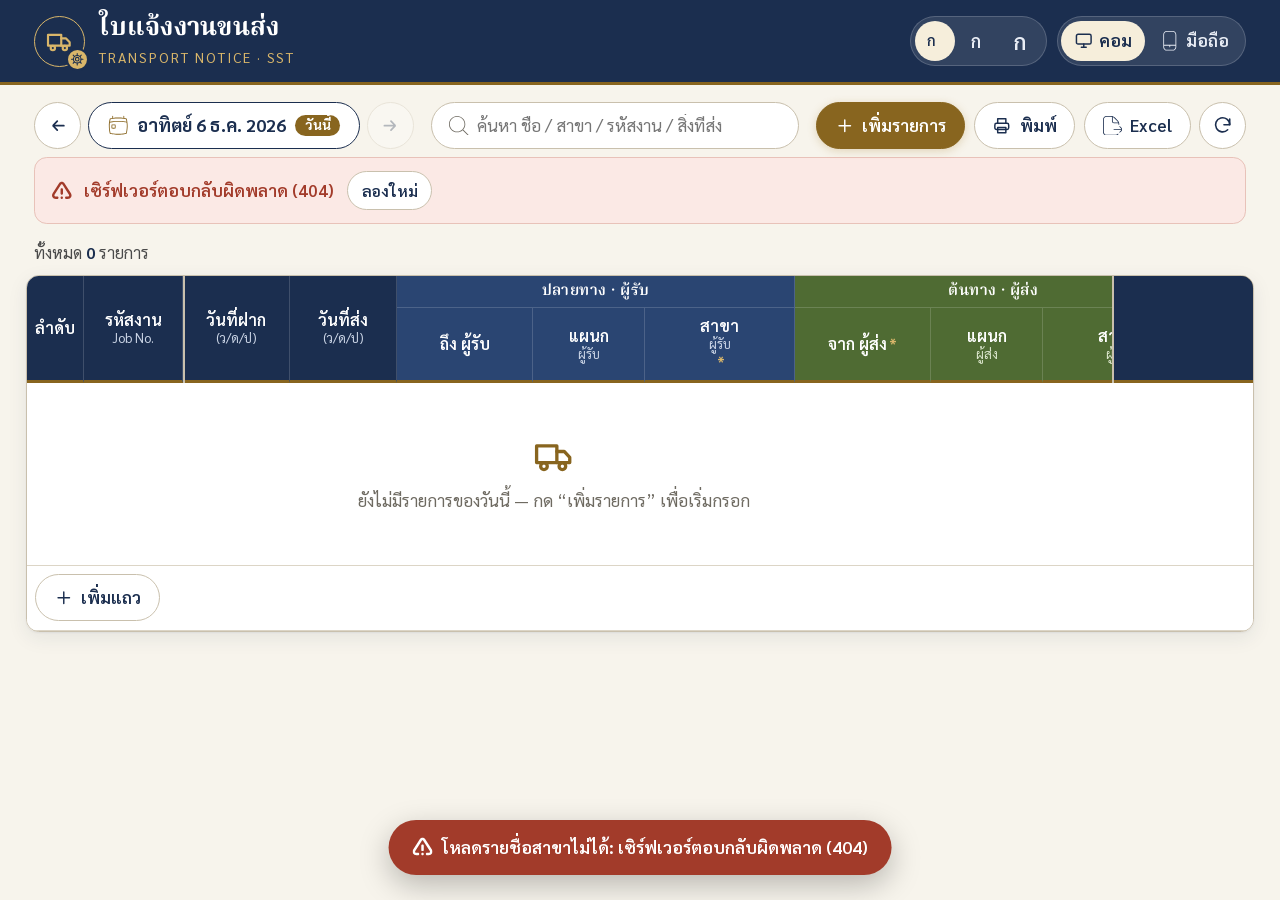
==== commit 955feff4: "Add a settings page for branches, tags and delivery units The truck icon now opens settings (no PIN," ====
--- a/index.html
+++ b/index.html
@@ -9,14 +9,14 @@
   <link rel="preconnect" href="https://fonts.googleapis.com">
   <link rel="preconnect" href="https://fonts.gstatic.com" crossorigin>
   <link href="https://fonts.googleapis.com/css2?family=Sarabun:wght@400;500;600;700&family=Noto+Serif+Thai:wght@600;700&display=swap" rel="stylesheet">
-  <link rel="stylesheet" href="docs/css/style.css">
+  <link rel="stylesheet" href="docs/css/style.css?v=41cba31389">
 </head>
 <body>
 
   <!-- ===== หัวเว็บ ===== -->
   <header class="topbar">
     <div class="brand">
-      <span class="brand-mark" id="brandMark"></span>
+      <button type="button" class="brand-mark" id="brandMark" title="ตั้งค่า: สาขา / แท็ก / หน่วยที่ส่ง" aria-label="ตั้งค่า สาขา แท็ก และหน่วยที่ส่ง"></button>
       <div class="brand-text">
         <h1>ใบแจ้งงานขนส่ง</h1>
         <p>Transport Notice · SST</p>
@@ -111,10 +111,28 @@
         <span class="search-ic"></span>
         <input type="search" id="branchSearch" placeholder="พิมพ์รหัส ชื่อสาขา หรือเลขสาขา เช่น PG, Paragon, 0004" autocomplete="off" enterkeyhint="search">
       </label>
-      <div class="chips" id="branchBrands"></div>
+      <div class="chips" id="branchTags"></div>
       <div class="branch-list" id="branchList" role="listbox"></div>
       <div class="modal-foot">
         <button type="button" class="btn btn-ghost" id="branchClear">ล้างค่าสาขา</button>
+        <button type="button" class="btn btn-ghost" data-close>ปิด</button>
+      </div>
+    </div>
+  </div>
+
+  <!-- ===== ตั้งค่า (กดไอคอนรถมุมซ้ายบน) ===== -->
+  <div class="overlay" id="setModal" hidden>
+    <div class="modal modal-set" role="dialog" aria-modal="true" aria-labelledby="setTitle">
+      <div class="modal-head">
+        <h2 id="setTitle">ตั้งค่า</h2>
+        <button type="button" class="btn-icon" data-close aria-label="ปิด"></button>
+      </div>
+      <div class="set-tabs" id="setTabs" role="tablist">
+        <button type="button" role="tab" data-tab="branches">สาขา / สถานที่</button>
+        <button type="button" role="tab" data-tab="units">หน่วยที่ส่ง</button>
+      </div>
+      <div class="set-body" id="setBody"></div>
+      <div class="modal-foot">
         <button type="button" class="btn btn-ghost" data-close>ปิด</button>
       </div>
     </div>
@@ -182,8 +200,30 @@
   <div class="toast" id="toast" role="status" aria-live="polite"></div>
   <div class="print-area" id="printArea"></div>
 
-  <script src="docs/js/config.js"></script>
-  <script src="docs/js/icons.js"></script>
-  <script src="docs/js/app.js"></script>
+  <!-- ถ้าเบราว์เซอร์เอาไฟล์โค้ดเก่าในแคชมาปนกับหน้านี้จนโหลดไม่ขึ้น → ขึ้นปุ่ม "โหลดใหม่" แทนหน้าว่าง -->
+  <script>
+    (function () {
+      function stale() {
+        if (window.tnReady || document.getElementById("staleNotice")) return;
+        var box = document.createElement("div");
+        box.id = "staleNotice";
+        box.setAttribute("role", "alert");
+        box.style.cssText = "position:fixed;left:50%;top:5.5rem;transform:translateX(-50%);z-index:999;display:flex;gap:.9rem;align-items:center;max-width:calc(100% - 2rem);padding:.9rem 1.2rem;border-radius:.9rem;background:#1B2E4F;color:#fff;font-size:1.05rem;box-shadow:0 8px 24px rgba(0,0,0,.25)";
+        box.textContent = "หน้าเว็บเพิ่งอัปเดต";
+        var btn = document.createElement("button");
+        btn.type = "button";
+        btn.textContent = "โหลดใหม่";
+        btn.style.cssText = "border:0;border-radius:999px;padding:.5rem 1.1rem;background:#B08A3E;color:#fff;font:inherit;font-weight:700;cursor:pointer";
+        btn.onclick = function () { location.replace(location.pathname + "?r=" + Date.now()); };
+        box.appendChild(btn);
+        document.body.appendChild(box);
+      }
+      window.addEventListener("error", stale);
+      window.addEventListener("unhandledrejection", stale);
+    })();
+  </script>
+  <script src="docs/js/config.js?v=77426d4c80"></script>
+  <script src="docs/js/icons.js?v=537dfb44d3"></script>
+  <script src="docs/js/app.js?v=0b6a38e16f"></script>
 </body>
 </html>
--- a/docs/css/style.css
+++ b/docs/css/style.css
@@ -86,6 +86,7 @@
   border: 1.5px solid var(--line-2); background: var(--paper); color: var(--navy);
 }
 .btn-icon:hover { border-color: var(--navy); background: var(--navy-soft); }
+.btn-icon:disabled { opacity: .3; cursor: default; border-color: var(--line-2); background: var(--paper); }
 .btn-icon .ic { width: 1.25rem; height: 1.25rem; }
 
 /* ---------- หัวเว็บ ---------- */
@@ -103,6 +104,15 @@
   border: 1.5px solid var(--gold-2); color: var(--gold-2);
 }
 .brand-mark .ic { width: 1.7rem; height: 1.7rem; }
+/* ไอคอนรถ = ปุ่มเปิดหน้าตั้งค่า (มีเฟืองเล็กบอกว่ากดได้) */
+button.brand-mark { position: relative; padding: 0; background: transparent; cursor: pointer; transition: background .15s; }
+button.brand-mark:hover { background: rgba(217, 182, 106, .16); }
+button.brand-mark:focus-visible { outline: 3px solid var(--gold-2); outline-offset: 2px; }
+.brand-gear {
+  position: absolute; right: -.3rem; bottom: -.3rem; display: grid; place-items: center;
+  width: 1.35rem; height: 1.35rem; border-radius: 50%; background: var(--gold-2); color: var(--navy); border: 2px solid var(--navy);
+}
+.brand-mark .brand-gear .ic { width: .85rem; height: .85rem; }
 .brand-text h1 { margin: 0; font-family: var(--serif); font-weight: 700; font-size: 1.5rem; line-height: 1.2; letter-spacing: .01em; }
 .brand-text p { margin: .1rem 0 0; color: var(--gold-2); font-size: .82rem; letter-spacing: .14em; text-transform: uppercase; }
 
@@ -362,6 +372,12 @@
 }
 .bl-name { flex: 1; min-width: 0; font-weight: 600; }
 .bl-meta { flex-shrink: 0; font-size: .82rem; color: var(--muted); text-align: right; line-height: 1.25; }
+.bl-meta .tag + .tag { margin-left: .25rem; }
+.tag {
+  display: inline-flex; align-items: center; padding: .05rem .55rem; border-radius: 999px;
+  background: var(--gold-soft); color: #6B5310; font-size: .78rem; font-weight: 600; white-space: nowrap;
+}
+.chip .ic { width: .95rem; height: .95rem; margin-right: .25rem; vertical-align: -.12em; }
 .bl-item mark { background: #F5DFA6; color: inherit; border-radius: .2rem; padding: 0 .05rem; }
 .bl-free .bl-code { background: var(--gold); }
 .bl-more { padding: .75rem .5rem; text-align: center; color: var(--muted); font-size: .9rem; }
@@ -387,6 +403,38 @@
 
 /* ฟอร์ม */
 .modal-form { width: min(40rem, 100%); height: min(52rem, calc(100vh - 2rem)); }
+
+/* หน้าตั้งค่า */
+.modal-set { width: min(54rem, 100%); height: min(48rem, calc(100vh - 2rem)); }
+.set-tabs { display: flex; gap: .3rem; padding: 0 1.25rem; border-bottom: 1px solid var(--line); }
+.set-tabs button {
+  min-height: 2.7rem; padding: 0 1.1rem; border: 0; border-bottom: 3px solid transparent; background: transparent;
+  font-weight: 700; color: var(--ink-2);
+}
+.set-tabs button.on { color: var(--navy); border-bottom-color: var(--gold); }
+.set-body { flex: 1; overflow-y: auto; padding: .9rem 1.25rem 1rem; overscroll-behavior: contain; }
+.set-bar { display: flex; gap: .6rem; align-items: center; margin-bottom: .6rem; }
+.set-bar .f-in { flex: 1; min-width: 0; }
+.set-chips { padding: 0 0 .6rem; }
+.set-note { margin: 0 0 .8rem; color: var(--muted); font-size: .9rem; line-height: 1.5; }
+.set-list { display: flex; flex-direction: column; gap: .35rem; }
+.set-row { display: flex; align-items: center; gap: .75rem; padding: .55rem .7rem; border: 1px solid var(--line); border-radius: .8rem; background: var(--paper); }
+.set-row.is-hidden { background: #F3F1EC; }
+.set-row.is-hidden .set-name, .set-row.is-hidden .bl-code { opacity: .55; }
+.set-row > .f-in { flex: 1; min-width: 0; }
+.set-main { flex: 1; min-width: 0; }
+.set-name { display: flex; align-items: center; gap: .5rem; flex-wrap: wrap; font-weight: 600; }
+.unit-name { font-size: 1.1rem; }
+.set-flag { font-size: .78rem; font-weight: 700; color: var(--danger); background: var(--danger-soft); border-radius: 999px; padding: .05rem .55rem; }
+.set-tags { display: flex; flex-wrap: wrap; gap: .3rem; margin-top: .25rem; }
+.set-none { color: #A9A294; font-size: .85rem; }
+.set-act { display: flex; flex-shrink: 0; align-items: center; gap: .35rem; }
+.set-form { margin-bottom: .6rem; padding: .9rem 1rem 1rem; border: 2px solid var(--gold-2); border-radius: .9rem; background: #FFFCF3; }
+.set-form h3 { margin: 0 0 .6rem; font-family: var(--serif); color: var(--navy); font-size: 1.1rem; }
+.set-form-foot { display: flex; justify-content: flex-end; gap: .5rem; margin-top: .8rem; }
+.tag-pick { display: flex; flex-wrap: wrap; gap: .35rem; margin-bottom: .5rem; }
+.tag-new { display: flex; gap: .5rem; }
+.tag-new .f-in { flex: 1; min-width: 0; }
 .form-body { flex: 1; overflow-y: auto; padding: .25rem 1.25rem 1rem; overscroll-behavior: contain; }
 .fsec { margin-top: .9rem; padding: .85rem .9rem .95rem; border-radius: .9rem; border: 1px solid var(--line); background: #FDFBF6; }
 .fsec h3 { margin: 0 0 .55rem; font-size: 1rem; font-family: var(--serif); display: flex; align-items: center; gap: .45rem; }
@@ -461,7 +509,9 @@
   .summary { padding-inline: 1rem; }
   .overlay { padding: 0; align-items: flex-end; }
   .modal { width: 100%; max-height: 100%; border-radius: 1.1rem 1.1rem 0 0; }
-  .modal-branch, .modal-form { height: 100%; border-radius: 0; }
+  .modal-branch, .modal-form, .modal-set { height: 100%; border-radius: 0; }
+  .set-row { flex-wrap: wrap; }
+  .set-act { width: 100%; justify-content: flex-end; flex-wrap: wrap; }
   .modal-cal { border-radius: 1.1rem 1.1rem 0 0; padding-bottom: env(safe-area-inset-bottom); }
   .modal-confirm { border-radius: 1.1rem 1.1rem 0 0; }
   .fgrid { grid-template-columns: 1fr; }
